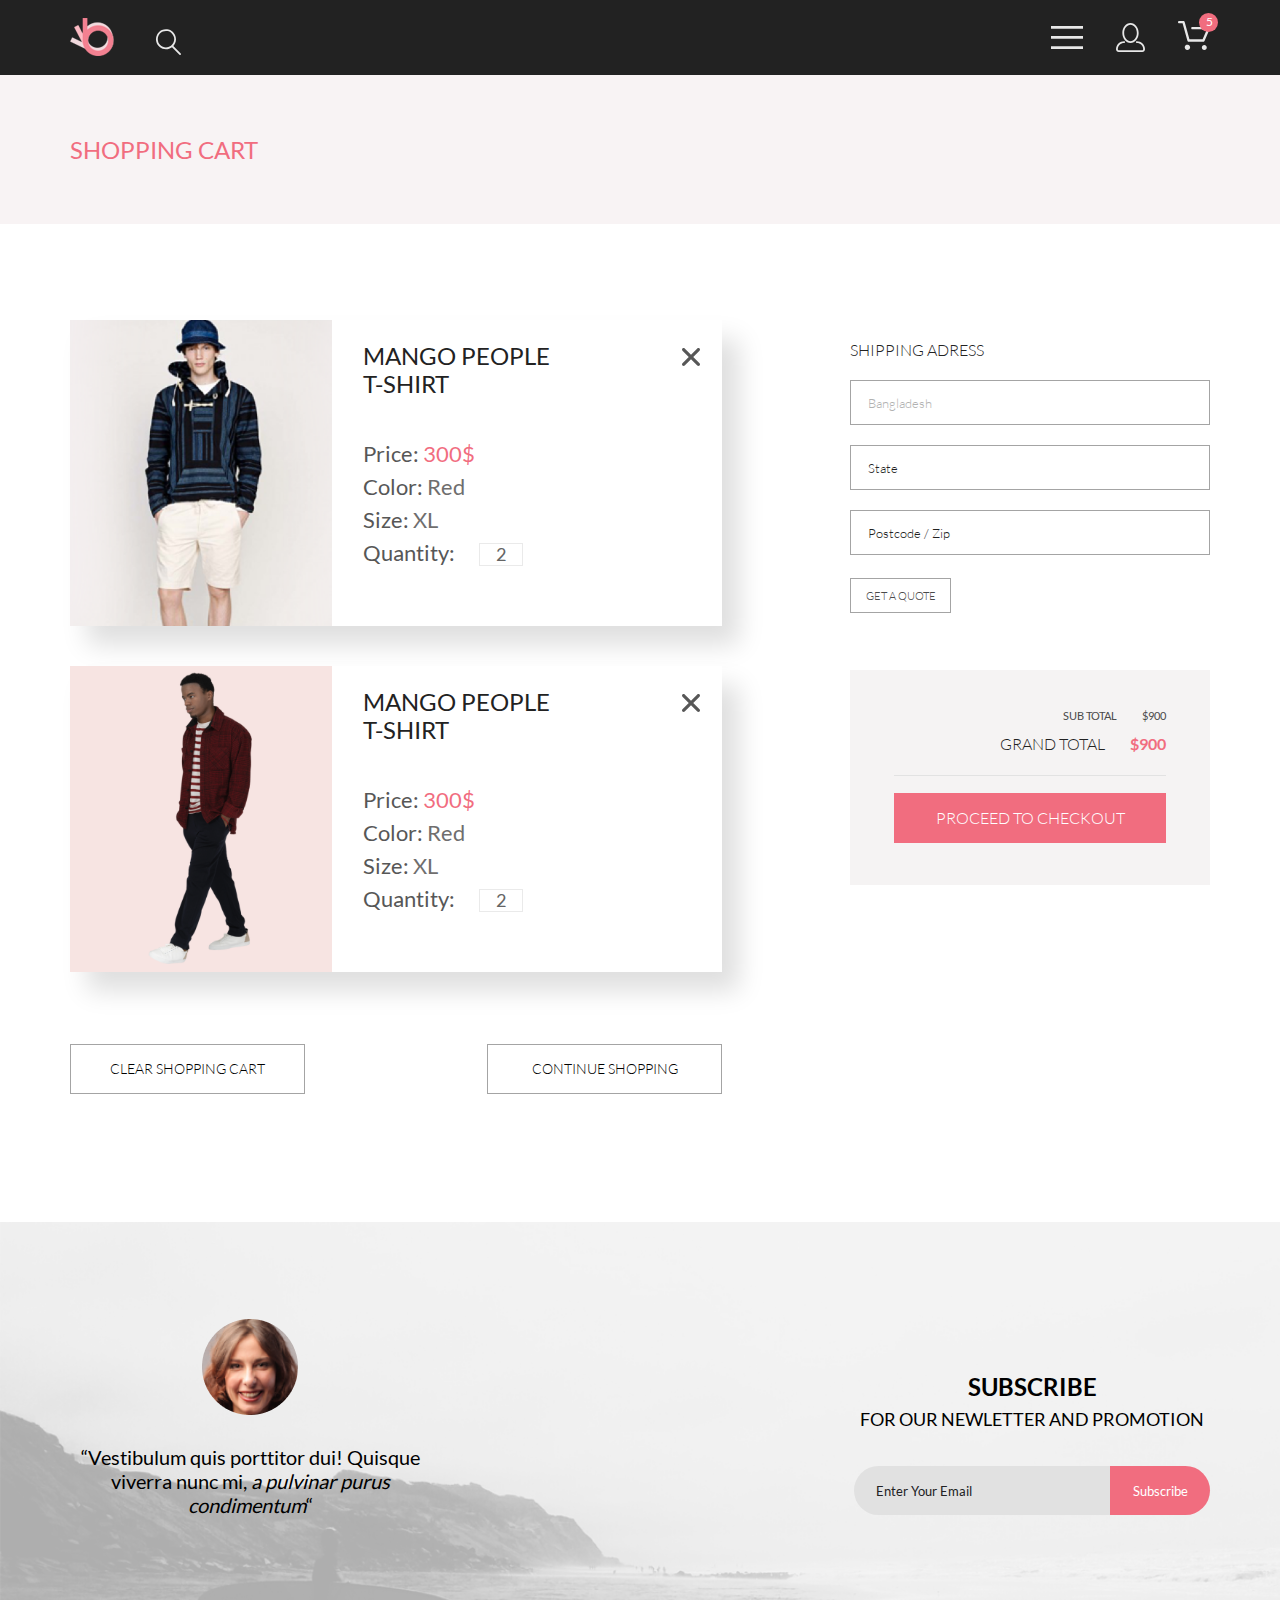
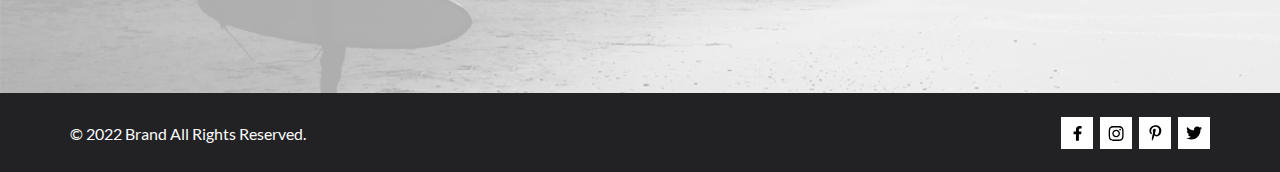
==== cart.html @ 91909c0d "cart.html" ====
<!DOCTYPE html>
<html lang="en">

<head>
    <meta charset="UTF-8">
    <meta name="viewport" content="width=device-width, initial-scale=1.0">
    <title>Cart</title>
    <link rel="stylesheet" href="styles/style.css">
</head>

<body>
    <header class="page-header">
        <div class="center-container">
            <div class="page-header__left">
                <a href="index.html" class="page-header__logo">
                    <img src="styles/img/main-logo.svg" alt="logo" class="page-header__logo-img">
                </a>
                <img src="styles/img/search-ico.svg" alt="search" class="page-header__search">
            </div>
            <div class="page-header__right">
                <button class="burger-menu"></button>
                <nav id="main-nav" class="main-nav">
                    <h2 class="main-nav__header">Menu</h2>
                    <ul class="main-nav__list">
                        <li class="main-nav__item">
                            <a href="#" class="main-nav__link">Man</a>
                            <ul class="sub-nav">
                                <li class="sub-nav__item">
                                    <a href="#" class="sub-nav__link">Accessories</a>
                                </li>
                                <li class="sub-nav__item">
                                    <a href="#" class="sub-nav__link">Bags</a>
                                </li>
                                <li class="sub-nav__item">
                                    <a href="#" class="sub-nav__link">Denim</a>
                                </li>
                                <li class="sub-nav__item">
                                    <a href="#" class="sub-nav__link">T-Shirts</a>
                                </li>
                            </ul>
                        </li>
                        <li class="main-nav__item">
                            <a href="#" class="main-nav__link">Woman</a>
                            <ul class="sub-nav">
                                <li class="sub-nav__item">
                                    <a href="#" class="sub-nav__link">Accessories</a>
                                </li>
                                <li class="sub-nav__item">
                                    <a href="#" class="sub-nav__link">Jackets & Coats</a>
                                </li>
                                <li class="sub-nav__item">
                                    <a href="#" class="sub-nav__link">Polos</a>
                                </li>
                                <li class="sub-nav__item">
                                    <a href="#" class="sub-nav__link">T-Shirts</a>
                                </li>
                                <li class="sub-nav__item">
                                    <a href="#" class="sub-nav__link">Shirts</a>
                                </li>
                            </ul>
                        </li>
                        <li class="main-nav__item">
                            <a href="#" class="main-nav__link">Kids</a>
                            <ul class="sub-nav">
                                <li class="sub-nav__item">
                                    <a href="#" class="sub-nav__link">Accessories</a>
                                </li>
                                <li class="sub-nav__item">
                                    <a href="#" class="sub-nav__link">Jackets & Coats</a>
                                </li>
                                <li class="sub-nav__item">
                                    <a href="#" class="sub-nav__link">Polos</a>
                                </li>
                                <li class="sub-nav__item">
                                    <a href="#" class="sub-nav__link">T-Shirts</a>
                                </li>
                                <li class="sub-nav__item">
                                    <a href="#" class="sub-nav__link">Shirts</a>
                                </li>
                                <li class="sub-nav__item">
                                    <a href="#" class="sub-nav__link">Bags</a>
                                </li>
                            </ul>
                        </li>
                    </ul>
                </nav>
                <img src="styles/img/account.svg" alt="account" class="page-header__account">
                <a href="#" class="page-header__shopping-cart">
                    <img src="styles/img/shop-cart.svg" alt="shopping cart" class="">
                </a>
            </div>
        </div>
    </header>

    <main class="page-main">
        <section class="page-top">
            <div class="center-container">
                <h1 class="page-top__title">Shopping cart</h1>
            </div>
        </section>

        <div class="cart">
            <div class="center-container">
                <div class="cart__content">
                    <div class="cart__content-left">
                        <div class="cart__cards">
                            <article class="cart-card">
                                <img src="styles/img/catalog-card3.png" alt="product image" class="cart-card__img">
                                <div class="cart-card__content">
                                    <h3 class="cart-card__title">Mango people <nobr>t-shirt</nobr>
                                    </h3>
                                    <div class="cart-card__details">
                                        <p class="cart-card__detail">Price: <span
                                                class="cart-card__detail--price">300$</span></p>
                                        <p class="cart-card__detail">Color: <span
                                                class="cart-card__detail--highlighted">Red</span></p>
                                        <p class="cart-card__detail">Size: <span
                                                class="cart-card__detail--highlighted">XL</span></p>
                                        <p class="cart-card__detail">Quantity: <input type="number" value="2" min="1"
                                                max="99" class="cart-card__detail-input"></p>
                                    </div>
                                </div>
                                <button class="cart-card__close">
                                    <svg width="18" height="18" viewBox="0 0 18 18" fill="none"
                                        xmlns="http://www.w3.org/2000/svg">
                                        <path
                                            d="M11.2453 9L17.5302 2.71516C17.8285 2.41741 17.9962 2.01336 17.9966 1.59191C17.997 1.17045 17.8299 0.76611 17.5322 0.467833C17.2344 0.169555 16.8304 0.00177586 16.4089 0.00140366C15.9875 0.00103146 15.5831 0.168097 15.2848 0.465848L9 6.75069L2.71516 0.465848C2.41688 0.167571 2.01233 0 1.5905 0C1.16868 0 0.764125 0.167571 0.465848 0.465848C0.167571 0.764125 0 1.16868 0 1.5905C0 2.01233 0.167571 2.41688 0.465848 2.71516L6.75069 9L0.465848 15.2848C0.167571 15.5831 0 15.9877 0 16.4095C0 16.8313 0.167571 17.2359 0.465848 17.5342C0.764125 17.8324 1.16868 18 1.5905 18C2.01233 18 2.41688 17.8324 2.71516 17.5342L9 11.2493L15.2848 17.5342C15.5831 17.8324 15.9877 18 16.4095 18C16.8313 18 17.2359 17.8324 17.5342 17.5342C17.8324 17.2359 18 16.8313 18 16.4095C18 15.9877 17.8324 15.5831 17.5342 15.2848L11.2453 9Z"
                                            fill="#575757" />
                                    </svg>
                                </button>
                            </article>
                            <article class="cart-card">
                                <img src="styles/img/catalog-card7.png" alt="product image" class="cart-card__img">
                                <div class="cart-card__content">
                                    <h3 class="cart-card__title">Mango people <nobr>t-shirt</nobr>
                                    </h3>
                                    <div class="cart-card__details">
                                        <p class="cart-card__detail">Price: <span
                                                class="cart-card__detail--price">300$</span></p>
                                        <p class="cart-card__detail">Color: <span
                                                class="cart-card__detail--highlighted">Red</span></p>
                                        <p class="cart-card__detail">Size: <span
                                                class="cart-card__detail--highlighted">XL</span></p>
                                        <p class="cart-card__detail">Quantity: <input type="number" value="2" min="1"
                                                max="99" class="cart-card__detail-input"></p>
                                    </div>
                                </div>
                                <button class="cart-card__close">
                                    <svg width="18" height="18" viewBox="0 0 18 18" fill="none"
                                        xmlns="http://www.w3.org/2000/svg">
                                        <path
                                            d="M11.2453 9L17.5302 2.71516C17.8285 2.41741 17.9962 2.01336 17.9966 1.59191C17.997 1.17045 17.8299 0.76611 17.5322 0.467833C17.2344 0.169555 16.8304 0.00177586 16.4089 0.00140366C15.9875 0.00103146 15.5831 0.168097 15.2848 0.465848L9 6.75069L2.71516 0.465848C2.41688 0.167571 2.01233 0 1.5905 0C1.16868 0 0.764125 0.167571 0.465848 0.465848C0.167571 0.764125 0 1.16868 0 1.5905C0 2.01233 0.167571 2.41688 0.465848 2.71516L6.75069 9L0.465848 15.2848C0.167571 15.5831 0 15.9877 0 16.4095C0 16.8313 0.167571 17.2359 0.465848 17.5342C0.764125 17.8324 1.16868 18 1.5905 18C2.01233 18 2.41688 17.8324 2.71516 17.5342L9 11.2493L15.2848 17.5342C15.5831 17.8324 15.9877 18 16.4095 18C16.8313 18 17.2359 17.8324 17.5342 17.5342C17.8324 17.2359 18 16.8313 18 16.4095C18 15.9877 17.8324 15.5831 17.5342 15.2848L11.2453 9Z"
                                            fill="#575757" />
                                    </svg>
                                </button>
                            </article>
                        </div>
                        <div class="cart__buttons">
                            <button class="cart__button">Clear shopping cart</button>
                            <button class="cart__button">Continue shopping</button>
                        </div>
                    </div>
                    <div class="cart__content-right">
                        <form action="#" class="cart-form">
                            <h2 class="cart-form__title">Shipping adress</h2>
                            <input type="text" class="cart-form__input" placeholder="Bangladesh">
                            <input type="text" class="cart-form__input" placeholder="State">
                            <input type="text" class="cart-form__input" placeholder="Postcode / Zip">
                            <button class="cart-form__button" type="submit">Get a quote</button>
                        </form>
                        <div class="cart-checkout">
                            <div class="cart-checkout__text">
                                <p class="cart-checkout__sub">Sub total<span
                                        class="cart-checkout__sub--price">$900</span>
                                </p>
                                <p class="cart-checkout__grand">Grand total<span
                                        class="cart-checkout__grand--price">$900</span>
                                </p>
                            </div>
                            <button class="cart-checkout__button">Proceed to checkout</button>
                        </div>
                    </div>
                </div>
            </div>
        </div>

        <section class="subscribe">
            <div class="center-container">
                <figure class="subscribe-card">
                    <img src="styles/img/subscribe-figure-img.png" alt="" class="subscribe-card__img">
                    <figcaption class="subscribe-card__text">
                        <blockquote class="subscribe-card__blockquote">“Vestibulum quis porttitor dui! Quisque viverra
                            nunc mi, <em>a
                                pulvinar purus
                                condimentum</em>“</blockquote>
                    </figcaption>
                </figure>
                <div class="subscribe__content">
                    <h2 class="subscribe__title">Subscribe<br>
                        <span class="subscribe__title--smaller">for our newletter and promotion</span>
                    </h2>
                    <form class="subscribe__form" action="#">
                        <input class="subscribe__form-email" type="email" placeholder="Enter Your Email">
                        <button class="subscribe__form-button" type="submit">Subscribe</button>
                    </form>
                </div>
            </div>
        </section>
    </main>

    <footer class="page-footer">
        <div class="center-container">
            <p class="page-footer__rights">© 2022 Brand All Rights Reserved.</p>
            <div class="page-footer__social">
                <a href="#" class="social-link">
                    <svg width="9" height="15" viewBox="0 0 9 15" fill="none" xmlns="http://www.w3.org/2000/svg">
                        <path
                            d="M8.08836 8.28L8.50686 5.61602H5.89022V3.88729C5.89022 3.15847 6.25574 2.44806 7.42765 2.44806H8.61722V0.179975C8.61722 0.179975 7.53772 0 6.50561 0C4.35073 0 2.9422 1.27593 2.9422 3.5857V5.61602H0.546875V8.28H2.9422V14.72H5.89022V8.28H8.08836Z"
                            fill="black" />
                    </svg>
                </a>
                <a href="#" class="social-link">
                    <svg width="16" height="15" viewBox="0 0 16 15" fill="none" xmlns="http://www.w3.org/2000/svg">
                        <path
                            d="M8.13677 3.68162C6.02163 3.68162 4.31555 5.38494 4.31555 7.49666C4.31555 9.60838 6.02163 11.3117 8.13677 11.3117C10.2519 11.3117 11.958 9.60838 11.958 7.49666C11.958 5.38494 10.2519 3.68162 8.13677 3.68162ZM8.13677 9.97693C6.76991 9.97693 5.65248 8.86463 5.65248 7.49666C5.65248 6.12869 6.76658 5.01639 8.13677 5.01639C9.50695 5.01639 10.6211 6.12869 10.6211 7.49666C10.6211 8.86463 9.50363 9.97693 8.13677 9.97693ZM13.0056 3.52557C13.0056 4.02029 12.6065 4.41541 12.1143 4.41541C11.6188 4.41541 11.223 4.01697 11.223 3.52557C11.223 3.03416 11.6221 2.63572 12.1143 2.63572C12.6065 2.63572 13.0056 3.03416 13.0056 3.52557ZM15.5364 4.42869C15.4799 3.2367 15.2072 2.18084 14.3325 1.31092C13.4612 0.440997 12.4036 0.168732 11.2097 0.108966C9.9792 0.0392395 6.29101 0.0392395 5.0605 0.108966C3.8699 0.165411 2.81233 0.437677 1.93768 1.3076C1.06302 2.17752 0.793639 3.23338 0.733776 4.42537C0.663937 5.65389 0.663937 9.33611 0.733776 10.5646C0.790313 11.7566 1.06302 12.8125 1.93768 13.6824C2.81233 14.5523 3.86658 14.8246 5.0605 14.8844C6.29101 14.9541 9.9792 14.9541 11.2097 14.8844C12.4036 14.8279 13.4612 14.5556 14.3325 13.6824C15.2039 12.8125 15.4766 11.7566 15.5364 10.5646C15.6063 9.33611 15.6063 5.65721 15.5364 4.42869ZM13.9468 11.8828C13.6874 12.5336 13.1852 13.0349 12.53 13.2972C11.5489 13.6857 9.22094 13.5961 8.13677 13.5961C7.05259 13.5961 4.72128 13.6824 3.74353 13.2972C3.09169 13.0383 2.58951 12.5369 2.32678 11.8828C1.93768 10.9033 2.02747 8.57908 2.02747 7.49666C2.02747 6.41424 1.941 4.0867 2.32678 3.11053C2.58619 2.45975 3.08837 1.95838 3.74353 1.69608C4.72461 1.3076 7.05259 1.39725 8.13677 1.39725C9.22094 1.39725 11.5523 1.31092 12.53 1.69608C13.1818 1.95506 13.684 2.45643 13.9468 3.11053C14.3359 4.09002 14.2461 6.41424 14.2461 7.49666C14.2461 8.57908 14.3359 10.9066 13.9468 11.8828Z"
                            fill="black" />
                    </svg>
                </a>
                <a href="#" class="social-link">
                    <svg width="13" height="16" viewBox="0 0 13 16" fill="none" xmlns="http://www.w3.org/2000/svg">
                        <path
                            d="M6.7402 0.203125C3.55552 0.203125 0.408081 2.34063 0.408081 5.8C0.408081 8 1.63726 9.25 2.38221 9.25C2.68951 9.25 2.86643 8.3875 2.86643 8.14375C2.86643 7.85313 2.13079 7.23438 2.13079 6.025C2.13079 3.5125 4.03043 1.73125 6.48878 1.73125C8.60259 1.73125 10.167 2.94062 10.167 5.1625C10.167 6.82187 9.50585 9.93437 7.3641 9.93437C6.59121 9.93437 5.93006 9.37187 5.93006 8.56563C5.93006 7.38438 6.74951 6.24062 6.74951 5.02187C6.74951 2.95312 3.83487 3.32812 3.83487 5.82812C3.83487 6.35313 3.90006 6.93437 4.13286 7.4125C3.70451 9.26875 2.82919 12.0344 2.82919 13.9469C2.82919 14.5375 2.91299 15.1188 2.96886 15.7094C3.0744 15.8281 3.02163 15.8156 3.18304 15.7563C4.74744 13.6 4.69157 13.1781 5.39928 10.3562C5.78107 11.0875 6.76814 11.4812 7.55034 11.4812C10.8468 11.4812 12.3274 8.24688 12.3274 5.33125C12.3274 2.22813 9.66415 0.203125 6.7402 0.203125Z"
                            fill="black" />
                    </svg>
                </a>
                <a href="#" class="social-link">
                    <svg width="17" height="14" viewBox="0 0 17 14" fill="none" xmlns="http://www.w3.org/2000/svg">
                        <path
                            d="M14.4181 3.74107C14.4281 3.88319 14.4281 4.02535 14.4281 4.16747C14.4281 8.50247 11.1509 13.4974 5.16096 13.4974C3.31558 13.4974 1.60132 12.9593 0.159302 12.0253C0.421495 12.0558 0.673569 12.0659 0.94585 12.0659C2.46851 12.0659 3.8702 11.5482 4.98953 10.6649C3.5576 10.6345 2.3576 9.69032 1.94415 8.39081C2.14585 8.42125 2.34751 8.44156 2.5593 8.44156C2.85172 8.44156 3.14418 8.40094 3.41643 8.32991C1.92401 8.02531 0.80465 6.70553 0.80465 5.11163V5.07103C1.23825 5.31469 1.74249 5.46697 2.2769 5.48725C1.39959 4.89841 0.824826 3.89335 0.824826 2.75628C0.824826 2.14716 0.98614 1.58878 1.26851 1.10147C2.87187 3.09131 5.28195 4.39078 7.98443 4.53294C7.93403 4.28928 7.90376 4.0355 7.90376 3.78169C7.90376 1.97457 9.35586 0.502502 11.1609 0.502502C12.0987 0.502502 12.9457 0.89844 13.5407 1.53803C14.2768 1.39591 14.9827 1.12178 15.6079 0.746159C15.3659 1.5076 14.8516 2.14719 14.176 2.55325C14.8315 2.48222 15.4668 2.29944 16.0516 2.04566C15.608 2.69538 15.0533 3.27403 14.4181 3.74107Z"
                            fill="black" />
                    </svg>
                </a>
            </div>
        </div>
    </footer>

    <script src="js/script.js"></script>

</body>

</html>
---- styles/style.css ----
/* lato-300 - latin */
@font-face {
  font-display: swap;
  font-family: "Lato";
  font-style: normal;
  font-weight: 300;
  src: url("../styles/fonts/lato-v24-latin-300.woff2") format("woff2");
}
/* lato-regular - latin */
@font-face {
  font-display: swap;
  font-family: "Lato";
  font-style: normal;
  font-weight: 400;
  src: url("../styles/fonts/lato-v24-latin-regular.woff2") format("woff2");
}
/* lato-700 - latin */
@font-face {
  font-display: swap;
  font-family: "Lato";
  font-style: normal;
  font-weight: 700;
  src: url("../styles/fonts/lato-v24-latin-700.woff2") format("woff2");
}
/* lato-900 - latin */
@font-face {
  font-display: swap;
  font-family: "Lato";
  font-style: normal;
  font-weight: 900;
  src: url("../styles/fonts/lato-v24-latin-900.woff2") format("woff2");
}
* {
  margin: 0;
  padding: 0;
  font-family: Lato, serif;
  box-sizing: border-box;
}

a {
  text-decoration: none;
}

.center-container {
  max-width: 1200px;
  margin: 0 auto;
  padding-right: 30px;
  padding-left: 30px;
}
@media (max-width: 1094px) {
  .center-container {
    padding-right: 16px;
    padding-left: 16px;
  }
}

.page-header {
  background-color: #222;
  padding-top: 18px;
  padding-bottom: 19px;
}
.page-header .center-container {
  display: flex;
  justify-content: space-between;
  align-items: center;
}
@media (max-width: 1094px) {
  .page-header .center-container {
    padding-right: 32px;
    padding-left: 32px;
  }
}
@media (max-width: 767px) {
  .page-header .center-container {
    padding-right: 16px;
    padding-left: 16px;
  }
}
.page-header__left {
  display: flex;
  align-items: baseline;
  gap: 41px;
  max-height: 38px;
}
.page-header__search {
  max-width: 26px;
}
.page-header__right {
  position: relative;
  display: flex;
  align-items: center;
  gap: 33px;
  max-height: 29px;
}
@media (max-width: 767px) {
  .page-header__account, .page-header__shopping-cart {
    display: none;
  }
}
.page-header__shopping-cart {
  position: relative;
}
.page-header__shopping-cart::before {
  content: "5";
  position: absolute;
  box-sizing: border-box;
  padding-left: 1px;
  top: -8px;
  right: -8px;
  min-width: 19px;
  min-height: 19px;
  text-align: center;
  font-size: 12px;
  line-height: 18px;
  color: #fff;
  background-color: #f16d7f;
  border-radius: 100%;
}

.burger-menu {
  width: 32px;
  height: 23px;
  border: none;
  background-color: inherit;
  background-image: url(../styles/img/burger-menu.svg);
  background-repeat: no-repeat;
  cursor: pointer;
}

.main-nav {
  position: absolute;
  padding: 32px 74px 32px 32px;
  top: 52px;
  background-color: #fff;
  width: 232px;
  box-shadow: 6px 4px 35px 0 rgba(0, 0, 0, 0.21);
  z-index: 10;
}
@media (min-width: 1600px) {
  .main-nav {
    left: 148px;
  }
}
@media (max-width: 1303px) {
  .main-nav {
    left: -41px;
  }
}
@media (max-width: 1220px) {
  .main-nav {
    top: 52px;
    left: -184px;
  }
}
@media (max-width: 767px) {
  .main-nav {
    top: 49px;
  }
}
.main-nav--hidden {
  visibility: hidden;
}
.main-nav__header {
  display: inline-block;
  margin-bottom: 24px;
  text-transform: uppercase;
  font-weight: 700;
  font-size: 14px;
}
.main-nav__list {
  display: flex;
  flex-direction: column;
  gap: 20px;
  list-style-type: none;
}
.main-nav__link {
  display: inline-block;
  margin-bottom: 12px;
  text-transform: uppercase;
  font-size: 14px;
  color: #f16d7f;
}

.sub-nav {
  display: flex;
  flex-direction: column;
  gap: 11px;
  list-style-type: none;
}
.sub-nav__link {
  margin-left: 21px;
  font-size: 14px;
  color: #6F6E6E;
}
.sub-nav__link:hover {
  color: #f16d7f;
}

.promo {
  background-color: #f1e4e6;
  margin-bottom: 65px;
}
.promo .center-container {
  display: flex;
  align-items: center;
  gap: 63px;
}
@media (max-width: 1094px) {
  .promo .center-container {
    gap: 39px;
    padding-right: 33px;
  }
}
@media (max-width: 767px) {
  .promo .center-container {
    justify-content: center;
    align-items: center;
    padding-top: 148px;
    padding-bottom: 148px;
  }
}
.promo__img {
  margin-left: -230px;
}
@media (max-width: 1094px) {
  .promo__img {
    margin-left: -14px;
    max-width: 386px;
  }
}
@media (max-width: 767px) {
  .promo__img {
    display: none;
  }
}
.promo__main-title {
  padding-top: 13px;
  padding-left: 16px;
  max-width: 405px;
  text-transform: uppercase;
  color: #222;
  font-weight: 900;
  font-size: 48px;
  line-height: 38px;
  border-left: 12px solid #f16d7f;
}
@media (max-width: 1094px) {
  .promo__main-title {
    padding-bottom: 15px;
    max-width: 308px;
    font-size: 44px;
    line-height: 28px;
  }
}
@media (max-width: 767px) {
  .promo__main-title {
    padding-bottom: 0;
    max-width: 265px;
    font-size: 38px;
    line-height: 24px;
  }
}
.promo__main-title--smaller {
  font-weight: 700;
  font-size: 32px;
}
@media (max-width: 1094px) {
  .promo__main-title--smaller {
    font-size: 24px;
  }
}
@media (max-width: 767px) {
  .promo__main-title--smaller {
    font-size: 20px;
  }
}
.promo__main-title--highlighted {
  color: #f16d7f;
}

.categories {
  margin-bottom: 96px;
}
@media (max-width: 1094px) {
  .categories {
    margin-bottom: 109px;
  }
}
@media (max-width: 767px) {
  .categories {
    margin-bottom: 64px;
  }
}
.categories .center-container {
  display: grid;
  grid-template-columns: repeat(3, 1fr);
  grid-template-rows: 260px 180px;
  gap: 30px;
}
@media (max-width: 1094px) {
  .categories .center-container {
    grid-template-rows: 167px 116px;
    gap: 19px;
  }
}
@media (max-width: 767px) {
  .categories .center-container {
    grid-template-columns: repeat(1, 1fr);
    grid-template-rows: 248px 248px 248px 111px;
    gap: 32px;
  }
}

.categories-card {
  background-color: #808080;
  background-repeat: no-repeat;
}
.categories-card--big {
  grid-column: span 3;
}
@media (max-width: 767px) {
  .categories-card--big {
    grid-column: span 1;
  }
}
.categories-card__content {
  display: flex;
  flex-direction: column;
  align-items: center;
  justify-content: center;
  height: 100%;
  background-color: rgba(33, 22, 22, 0.7);
}
.categories-card__women, .categories-card__men, .categories-card__kids, .categories-card__accesories {
  background-repeat: no-repeat;
  background-position: center;
  background-size: cover;
}
@media (max-width: 1094px) {
  .categories-card__women, .categories-card__men, .categories-card__kids, .categories-card__accesories {
    background-position: top;
  }
}
.categories-card__women {
  background-image: url(../styles/img/categories-women.png);
}
.categories-card__men {
  background-image: url(../styles/img/categories-men.png);
}
.categories-card__kids {
  background-image: url(../styles/img/categories-kids.png);
}
.categories-card__accesories {
  background-image: url(../styles/img/categories-accesories.png);
}
.categories-card__text {
  text-transform: uppercase;
  font-weight: 400;
  line-height: 19px;
  color: #fff;
}
.categories-card__title {
  text-transform: uppercase;
  font-weight: 700;
  font-size: 24px;
  line-height: 28px;
  color: #f16d7f;
}

.catalog {
  margin-bottom: 95px;
}
.catalog .center-container {
  display: flex;
  flex-direction: column;
  align-items: center;
}
@media (max-width: 767px) {
  .catalog .center-container {
    padding-right: 8px;
    padding-left: 8px;
  }
}
.catalog__title {
  margin-bottom: 6px;
  font-weight: 400;
  font-size: 30px;
  line-height: 36px;
  color: #222;
}
.catalog__text {
  margin-bottom: 48px;
  font-size: 14px;
  line-height: 16px;
  color: #9f9f9f;
}
@media (max-width: 1094px) {
  .catalog__text {
    margin-bottom: 72px;
  }
}
@media (max-width: 767px) {
  .catalog__text {
    margin-bottom: 64px;
    text-align: center;
  }
}
.catalog__content {
  display: grid;
  grid-template-columns: repeat(3, 1fr);
  grid-template-rows: repeat(2, 1fr);
  gap: 30px;
  margin-bottom: 48px;
}
@media (max-width: 1094px) {
  .catalog__content {
    grid-template-columns: repeat(2, 360px);
    grid-template-rows: repeat(3, 1fr);
    gap: 14px;
    margin-bottom: 32px;
  }
}
@media (max-width: 767px) {
  .catalog__content {
    grid-template-columns: repeat(1, minmax(300px, 360px));
    grid-template-rows: repeat(6, 1fr);
    gap: 15px;
    margin-bottom: 40px;
  }
}
.catalog__button {
  display: inline-block;
  padding: 15px 39px;
  color: #F26376;
  border: 1px solid #ff6a6a;
  background-color: transparent;
}
.catalog__button:hover {
  background-color: #ff6a6a;
  color: #fff;
}

.catalog-card {
  position: relative;
  background-color: #f8f8f8;
}
.catalog-card:hover .catalog-card__img::before {
  visibility: visible;
}
.catalog-card:hover .catalog-card__img-button {
  visibility: visible;
}
.catalog-card__img {
  position: relative;
  margin-bottom: 23px;
}
.catalog-card__img::before {
  content: "";
  position: absolute;
  visibility: hidden;
  width: 100%;
  height: 100%;
  background-color: rgba(58, 56, 56, 0.86);
}
.catalog-card__img-item {
  max-width: 100%;
}
.catalog-card__img-button {
  position: absolute;
  visibility: hidden;
  display: flex;
  align-items: center;
  gap: 11px;
  top: calc(50% - 21px);
  left: calc(50% - 69px);
  padding: 14px 16px 12px 13px;
  font-size: 14px;
  line-height: 16px;
  color: #fff;
  background: transparent;
  border: 1px solid #fff;
  cursor: pointer;
}
.catalog-card__img-button img {
  width: 26px;
}
.catalog-card__title {
  margin-bottom: 12px;
  padding-right: 28px;
  padding-left: 16px;
  font-size: 13px;
  text-transform: uppercase;
  color: #000;
}
.catalog-card__text {
  margin-bottom: 18px;
  padding-right: 28px;
  padding-left: 16px;
  font-size: 14px;
  font-weight: 300;
  color: #5d5d5d;
}
.catalog-card__price {
  display: inline-block;
  margin-bottom: 19px;
  padding-right: 28px;
  padding-left: 16px;
  font-size: 16px;
  line-height: 19px;
  color: #f16d7f;
}

.advantages {
  padding-top: 103px;
  padding-bottom: 104px;
  background-color: #222224;
}
@media (max-width: 1094px) {
  .advantages {
    padding-top: 48px;
    padding-bottom: 64px;
  }
}
@media (max-width: 767px) {
  .advantages {
    padding-top: 48px;
    padding-bottom: 81px;
  }
}
.advantages .center-container {
  display: flex;
  justify-content: space-between;
  gap: 30px;
}
@media (max-width: 1094px) {
  .advantages .center-container {
    flex-direction: column;
    align-items: center;
    gap: 48px;
  }
}
@media (max-width: 767px) {
  .advantages .center-container {
    gap: 46px;
  }
}

.advantages-card {
  display: flex;
  flex-direction: column;
  align-items: center;
  max-width: 360px;
  color: #fbfbfb;
}
.advantages-card:first-child .advantages-card__img {
  margin-bottom: 28px;
}
.advantages-card:last-child .advantages-card__img {
  margin-bottom: 25px;
}
.advantages-card:nth-child(2) .advantages-card__img {
  margin-bottom: 19px;
}
.advantages-card__title {
  margin-bottom: 16px;
  font-weight: 400;
  font-size: 20px;
  line-height: 23px;
}
.advantages-card__text {
  max-width: 300px;
  text-align: center;
  font-weight: 300;
  font-size: 14px;
  line-height: 17px;
}

.subscribe {
  position: relative;
  padding-top: 97px;
  padding-bottom: 126px;
  background-image: url(./img/subscribe-backgrount-img.jpg);
  background-repeat: no-repeat;
  background-size: cover;
}
@media (max-width: 1094px) {
  .subscribe {
    padding-top: 64px;
    padding-bottom: 140px;
    background-position: -450px 0;
    background-size: auto 115%;
  }
}
@media (max-width: 767px) {
  .subscribe {
    padding-top: 64px;
    padding-bottom: 110px;
    background-position: -530px -55px;
    background-size: auto 115%;
  }
}
.subscribe::before {
  content: "";
  position: absolute;
  top: 0;
  left: 0;
  width: 100%;
  height: 100%;
  background-color: rgba(244, 244, 244, 0.7);
}
.subscribe .center-container {
  display: flex;
  justify-content: space-between;
  align-items: center;
}
@media (max-width: 1094px) {
  .subscribe .center-container {
    flex-direction: column;
    gap: 48px;
  }
}
@media (max-width: 767px) {
  .subscribe .center-container {
    gap: 59px;
  }
}
.subscribe__content {
  display: flex;
  flex-direction: column;
  gap: 32px;
  max-height: 142px;
  z-index: 1;
}
@media (max-width: 767px) {
  .subscribe__content {
    gap: 22px;
  }
}
.subscribe__title {
  text-align: center;
  text-transform: uppercase;
  font-size: 24px;
  font-weight: 700;
  line-height: 30px;
}
.subscribe__title--smaller {
  font-size: 18px;
  font-weight: 400;
}
@media (max-width: 767px) {
  .subscribe__title--smaller {
    font-size: 14px;
  }
}
.subscribe__form {
  display: flex;
  justify-content: center;
}
.subscribe__form-email {
  padding-right: 22px;
  padding-left: 22px;
  min-width: 256px;
  min-height: 49px;
  border: none;
  border-radius: 50px 0 0 50px;
  background-color: #e1e1e1;
}
@media (max-width: 767px) {
  .subscribe__form-email {
    padding-left: 21px;
    min-width: 245px;
    min-height: 47px;
  }
}
@media (max-width: 360px) {
  .subscribe__form-email {
    min-width: 207px;
  }
}
.subscribe__form-email::-moz-placeholder {
  color: #222224;
}
.subscribe__form-email::placeholder {
  color: #222224;
}
.subscribe__form-button {
  min-width: 100px;
  min-height: 49px;
  color: #fff;
  border: none;
  border-radius: 0 50px 50px 0;
  background-color: #f16d7f;
  cursor: pointer;
}
@media (max-width: 767px) {
  .subscribe__form-button {
    min-width: 96px;
    min-height: 47px;
  }
}
@media (max-width: 360px) {
  .subscribe__form-button {
    min-width: 87px;
  }
}
.subscribe__form-button:hover {
  background-color: #ff6a6a;
}

.subscribe-card {
  display: flex;
  flex-direction: column;
  align-items: center;
  max-width: 360px;
  z-index: 1;
}
@media (max-width: 1094px) {
  .subscribe-card {
    padding-bottom: 27px;
  }
}
.subscribe-card__img {
  margin-bottom: 30px;
}
.subscribe-card__text {
  padding-bottom: 50px;
}
@media (max-width: 767px) {
  .subscribe-card__text {
    padding-bottom: 0;
  }
}
.subscribe-card__blockquote {
  text-align: center;
  font-size: 20px;
  line-height: 24px;
}
@media (max-width: 767px) {
  .subscribe-card__blockquote {
    font-size: 18px;
  }
}

.social-link {
  display: flex;
  justify-content: center;
  align-items: center;
  width: 32px;
  height: 32px;
  background-color: #fff;
}
.social-link:hover {
  background-color: #f16d7f;
}
.social-link:hover svg path {
  fill: #fff;
}

.page-footer {
  padding-top: 24px;
  padding-bottom: 23px;
  background-color: #222224;
}
@media (max-width: 767px) {
  .page-footer {
    padding-top: 43px;
    padding-bottom: 9px;
  }
}
.page-footer .center-container {
  display: flex;
  justify-content: space-between;
  align-items: center;
}
@media (max-width: 767px) {
  .page-footer .center-container {
    flex-direction: column-reverse;
    gap: 40px;
  }
}
.page-footer__rights {
  color: #fbfbfb;
}
.page-footer__social {
  display: flex;
  justify-content: space-between;
  gap: 7px;
}

.page-top {
  padding-top: 60px;
  padding-bottom: 60px;
  background-color: #F8F3F4;
}
.page-top .center-container {
  display: flex;
  justify-content: space-between;
  align-items: center;
}
.page-top__title {
  font-size: 24px;
  font-weight: 400;
  color: #f16d7f;
  text-transform: uppercase;
}

.breadcrumbs__list {
  display: flex;
  gap: 16px;
  list-style-type: none;
}
.breadcrumbs__item {
  position: relative;
}
.breadcrumbs__item:not(:last-child)::after {
  position: absolute;
  content: "/";
  top: 2px;
  right: -10px;
  color: #636363;
  font-size: 14px;
}
.breadcrumbs__item:last-child .breadcrumbs__link {
  font-weight: 700;
  color: #f16d7f;
  cursor: default;
}
.breadcrumbs__link {
  font-size: 14px;
  color: #636363;
  text-transform: uppercase;
}
.breadcrumbs__link:hover {
  color: #f16d7f;
}

.product-slider {
  background-color: #f7f7f7;
  border: 1px solid #eaeaea;
}
.product-slider .center-container {
  max-width: 1600px;
  position: relative;
}
.product-slider__info {
  position: absolute;
  display: flex;
  flex-direction: column;
  align-items: center;
  width: 1140px;
  padding-top: 64px;
  padding-bottom: 64px;
  left: calc(50% - 570px);
  bottom: -535px;
  background-color: #fff;
  border: 1px solid #eaeaea;
}
.product-slider__info-top {
  display: flex;
  flex-direction: column;
  align-items: center;
  padding-bottom: 64px;
  width: 642px;
  border-bottom: 1px solid #eaeaea;
}
.product-slider__title, .product-slider__subtitle {
  text-transform: uppercase;
  font-weight: 300;
}
.product-slider__title {
  position: relative;
  margin-bottom: 27px;
  font-size: 14px;
  color: #f16d7f;
}
.product-slider__title::before {
  position: absolute;
  content: "";
  width: 64px;
  height: 3px;
  left: calc(50% - 32px);
  bottom: -15px;
  background-color: #ef5b70;
}
.product-slider__subtitle {
  margin-bottom: 48px;
  font-size: 18px;
  color: #4d4d4d;
}
.product-slider__text {
  margin-bottom: 32px;
  max-width: 554px;
  text-align: center;
  font-weight: 300;
  font-size: 14px;
  line-height: 16px;
  color: #5e5e5e;
}
.product-slider__price {
  font-weight: 300;
  font-size: 24px;
  color: #f16d7f;
}
.product-slider__info-bottom {
  display: flex;
  flex-direction: column;
  align-items: center;
  gap: 48px;
  padding-top: 64px;
  max-width: 380px;
}
.product-slider__button {
  display: flex;
  gap: 23px;
  padding: 15px 24px 9px;
  min-width: 212px;
  height: 48px;
  color: #f16d7f;
  line-height: 19px;
  font-size: 16px;
  border: 1px solid #ff6a6a;
  background-color: #fff;
  cursor: pointer;
}
.product-slider__button:hover {
  background-color: #ff6a6a;
  color: #fff;
}
.product-slider__button:hover svg path {
  fill: #fff;
}

.slider {
  display: flex;
  justify-content: center;
  padding-top: 11px;
  padding-bottom: 42px;
}
.slider__left, .slider__right {
  position: absolute;
  display: flex;
  justify-content: center;
  align-items: center;
  top: calc(50% - 23px);
  width: 47px;
  height: 47px;
  background-color: rgba(42, 42, 42, 0.15);
  border: none;
  cursor: pointer;
}
.slider__left {
  padding-right: 5px;
  left: 0;
}
.slider__left:hover svg path {
  fill: #f16d7f;
}
.slider__right {
  padding-left: 5px;
  right: 0;
}
.slider__right:hover svg path {
  fill: #f16d7f;
}

.product-catalog {
  padding-top: 665px;
  padding-bottom: 128px;
}
.product-catalog .center-container {
  display: flex;
  gap: 30px;
}

.product-details {
  display: flex;
  gap: 23px;
}
.product-details__item {
  position: relative;
}
.product-details__item[open] .product-details__summary {
  color: #f16d7f;
}
.product-details__item[open] svg path {
  fill: #f16d7f;
}
.product-details__summary {
  display: flex;
  align-items: center;
  gap: 9px;
  color: #6F6E6E;
  font-size: 14px;
  text-transform: uppercase;
  cursor: pointer;
}
.product-details__summary svg {
  margin-top: 2px;
}
.product-details__info {
  position: absolute;
  display: flex;
  flex-direction: column;
  gap: 9px;
  padding: 7px 15px 11px 9px;
  min-width: 79px;
  top: 24px;
  left: -9px;
  background-color: #fff;
  box-shadow: 6px 4px 35px 0 rgba(0, 0, 0, 0.21);
}
.product-details__info-item {
  display: flex;
  color: #6F6E6E;
  font-size: 14px;
  text-transform: uppercase;
}
.product-details__info-item label {
  padding-left: 7px;
  cursor: pointer;
}
.product-details__info-item #quantity {
  max-width: 40px;
  color: #6F6E6E;
  border: none;
}
.product-details__info-item #quantity:focus, .product-details__info-item #quantity:active {
  outline: 0;
  outline-offset: 0;
}
.product-details__info-select {
  cursor: pointer;
}
.product-details__info-select:checked ~ label {
  color: #f16d7f;
}

.main-catalog {
  padding-top: 38px;
  padding-bottom: 96px;
}
.main-catalog__filter-sort {
  display: flex;
  gap: 30px;
}
.main-catalog__items {
  display: grid;
  grid-template-columns: repeat(3, 1fr);
  grid-template-rows: repeat(3, 1fr);
  gap: 30px;
  margin-bottom: 48px;
}

.filter {
  position: relative;
  padding-bottom: 81px;
  width: 360px;
}
.filter__details {
  position: absolute;
  padding: 13px 15px 16px 17px;
  width: 360px;
  background-color: #fff;
  z-index: 5;
}
.filter__details[open] {
  box-shadow: 6px 4px 35px 0 rgba(0, 0, 0, 0.21);
}
.filter__details[open] .filter__title {
  color: #f16d7f;
}
.filter__details[open] .filter__title svg path {
  fill: #f16d7f;
}
.filter__title {
  display: flex;
  align-items: center;
  gap: 11px;
  margin-bottom: 16px;
  text-transform: uppercase;
  font-weight: 600;
  font-size: 14px;
  cursor: pointer;
}
.filter__content {
  display: flex;
  flex-direction: column;
  gap: 18px;
}
.filter__options[open] .filter__subtitle {
  color: #f16d7f;
}
.filter__subtitle {
  display: block;
  padding: 8px 0 11px 11px;
  text-transform: uppercase;
  font-size: 14px;
  border-bottom: 1px solid #EBEBEB;
  border-left: 5px solid #f16d7f;
  cursor: pointer;
}
.filter__options-content {
  display: flex;
  flex-direction: column;
  gap: 11px;
  padding-top: 24px;
  padding-left: 17px;
}
.filter__link {
  font-size: 14px;
  color: #6F6E6E;
}
.filter__link:hover {
  color: #f16d7f;
}

.sort {
  display: flex;
  gap: 28px;
  margin-top: 13px;
}
.sort__item {
  position: relative;
  z-index: 5;
}
.sort__item[open] .sort__summary {
  color: #f16d7f;
}
.sort__item[open] svg path {
  fill: #f16d7f;
}
.sort__summary {
  display: flex;
  align-items: center;
  gap: 9px;
  color: #6F6E6E;
  font-size: 14px;
  text-transform: uppercase;
  cursor: pointer;
}
.sort__summary svg {
  margin-top: 2px;
}
.sort__info {
  position: absolute;
  display: flex;
  flex-direction: column;
  gap: 9px;
  padding: 7px 15px 11px 9px;
  min-width: 79px;
  top: 24px;
  left: -9px;
  background-color: #fff;
  box-shadow: 6px 4px 35px 0 rgba(0, 0, 0, 0.21);
}
.sort__info-item {
  display: flex;
  color: #6F6E6E;
  font-size: 14px;
  text-transform: uppercase;
}
.sort__info-item label {
  padding-left: 7px;
  cursor: pointer;
}
.sort__info-item #quantity {
  max-width: 40px;
  color: #6F6E6E;
  border: none;
}
.sort__info-item #quantity:focus, .sort__info-item #quantity:active {
  outline: 0;
  outline-offset: 0;
}
.sort__info-select {
  cursor: pointer;
}
.sort__info-select:checked ~ label {
  color: #f16d7f;
}

.pagination {
  margin: 0 auto;
  max-width: 284px;
  border: 1px solid #EBEBEB;
}
.pagination__inner {
  display: flex;
  align-items: center;
  justify-content: space-between;
  padding: 12px 16px;
}
.pagination__arrow {
  padding-top: 4px;
}
.pagination__arrow:hover path {
  fill: #f16d7f;
}
.pagination__list {
  display: flex;
}
.pagination__link {
  margin-left: 22px;
  font-weight: 300;
  color: #C4C4C4;
  line-height: 19px;
}
.pagination__link:hover {
  color: #f16d7f;
}
.pagination__link:first-child {
  margin-left: 0;
}
.pagination__link--active {
  color: #f16d7f;
}
.pagination__link-dots {
  margin-left: 0;
  cursor: default;
}
.pagination__link-dots:hover {
  color: #C4C4C4;
}
.pagination__link-dots + .pagination__link {
  margin-left: 0;
}

.cart {
  padding-top: 96px;
  padding-bottom: 128px;
}
.cart__content {
  display: flex;
  justify-content: space-between;
}
.cart__content-left {
  display: flex;
  flex-direction: column;
  gap: 72px;
  max-width: 652px;
}
.cart__cards {
  display: flex;
  flex-direction: column;
  gap: 40px;
}
.cart__buttons {
  display: flex;
  justify-content: space-between;
}
.cart__button {
  width: 235px;
  height: 50px;
  font-weight: 300;
  font-size: 14px;
  line-height: 16px;
  text-transform: uppercase;
  border: 1px solid #A4A4A4;
  background-color: #fff;
  cursor: pointer;
}
.cart__button:hover {
  color: #fff;
  background-color: #A4A4A4;
}
.cart__content-right {
  display: flex;
  flex-direction: column;
  gap: 57px;
}

.cart-card {
  position: relative;
  display: flex;
  max-height: 306px;
  background-color: #fff;
  box-shadow: 17px 19px 24px 0 rgba(0, 0, 0, 0.13);
}
.cart-card__img {
  height: 100%;
}
.cart-card__content {
  display: flex;
  flex-direction: column;
  gap: 42px;
  padding-top: 22px;
  padding-right: 22px;
  padding-left: 31px;
}
.cart-card__title {
  max-width: 262px;
  font-weight: 400;
  font-size: 24px;
  line-height: 28px;
  color: #222;
  text-transform: uppercase;
}
.cart-card__details {
  display: flex;
  flex-direction: column;
  gap: 6px;
}
.cart-card__detail {
  font-size: 22px;
  color: #575757;
}
.cart-card__detail--price {
  color: #f16d7f;
}
.cart-card__detail--highlighted {
  color: #6F6E6E;
}
.cart-card__detail-input {
  margin-left: 20px;
  text-align: center;
  width: 44px;
  font-size: 18px;
  line-height: 21px;
  color: #656565;
  border: 1px solid #EAEAEA;
}
.cart-card__detail-input::-webkit-outer-spin-button, .cart-card__detail-input::-webkit-inner-spin-button {
  -webkit-appearance: none;
  margin: 0;
}
.cart-card__close {
  position: absolute;
  top: 28px;
  right: 22px;
  background-color: transparent;
  border: none;
  cursor: pointer;
}
.cart-card__close:hover svg path {
  fill: #f16d7f;
}

.cart-form {
  display: flex;
  flex-direction: column;
  gap: 20px;
  padding-top: 21px;
  width: 360px;
}
.cart-form__title {
  font-weight: 300;
  font-size: 16px;
  line-height: 19px;
  color: #222;
  text-transform: uppercase;
}
.cart-form__input {
  height: 45px;
  padding: 0 17px;
  font-size: 13px;
  font-weight: 300;
  font-size: 13px;
  background-color: #fff;
  border: 1px solid #A4A4A4;
}
.cart-form__input::-moz-placeholder {
  color: #B1B1B1;
}
.cart-form__input::placeholder {
  color: #B1B1B1;
}
.cart-form__input:not(:first-of-type)::-moz-placeholder {
  color: #222;
}
.cart-form__input:not(:first-of-type)::placeholder {
  color: #222;
}
.cart-form__button {
  margin-top: 3px;
  width: 101px;
  height: 35px;
  font-weight: 300;
  font-size: 11px;
  color: #4A4A4A;
  text-transform: uppercase;
  background-color: #fff;
  border: 1px solid #A4A4A4;
  cursor: pointer;
}
.cart-form__button:hover {
  color: #fff;
  background-color: #A4A4A4;
}

.cart-checkout {
  display: flex;
  flex-direction: column;
  gap: 17px;
  padding: 39px 44px 42px;
  background-color: #F5F3F3;
}
.cart-checkout__text {
  display: flex;
  flex-direction: column;
  gap: 12px;
  padding-bottom: 21px;
  border-bottom: 1px solid #E2E2E2;
}
.cart-checkout__sub {
  text-align: right;
  font-weight: 400;
  font-size: 11px;
  line-height: 13px;
  color: #4A4A4A;
  text-transform: uppercase;
}
.cart-checkout__sub--price {
  margin-left: 25px;
}
.cart-checkout__grand {
  text-align: right;
  font-weight: 300;
  font-size: 16px;
  line-height: 19px;
  color: #222;
  text-transform: uppercase;
}
.cart-checkout__grand--price {
  margin-left: 25px;
  font-weight: 700;
  color: #f16d7f;
}
.cart-checkout__button {
  height: 50px;
  font-weight: 300;
  font-size: 16px;
  line-height: 19px;
  text-transform: uppercase;
  color: #fff;
  background-color: #f16d7f;
  border: none;
  cursor: pointer;
}
.cart-checkout__button:hover {
  background-color: #ff6a6a;
}/*# sourceMappingURL=style.css.map */
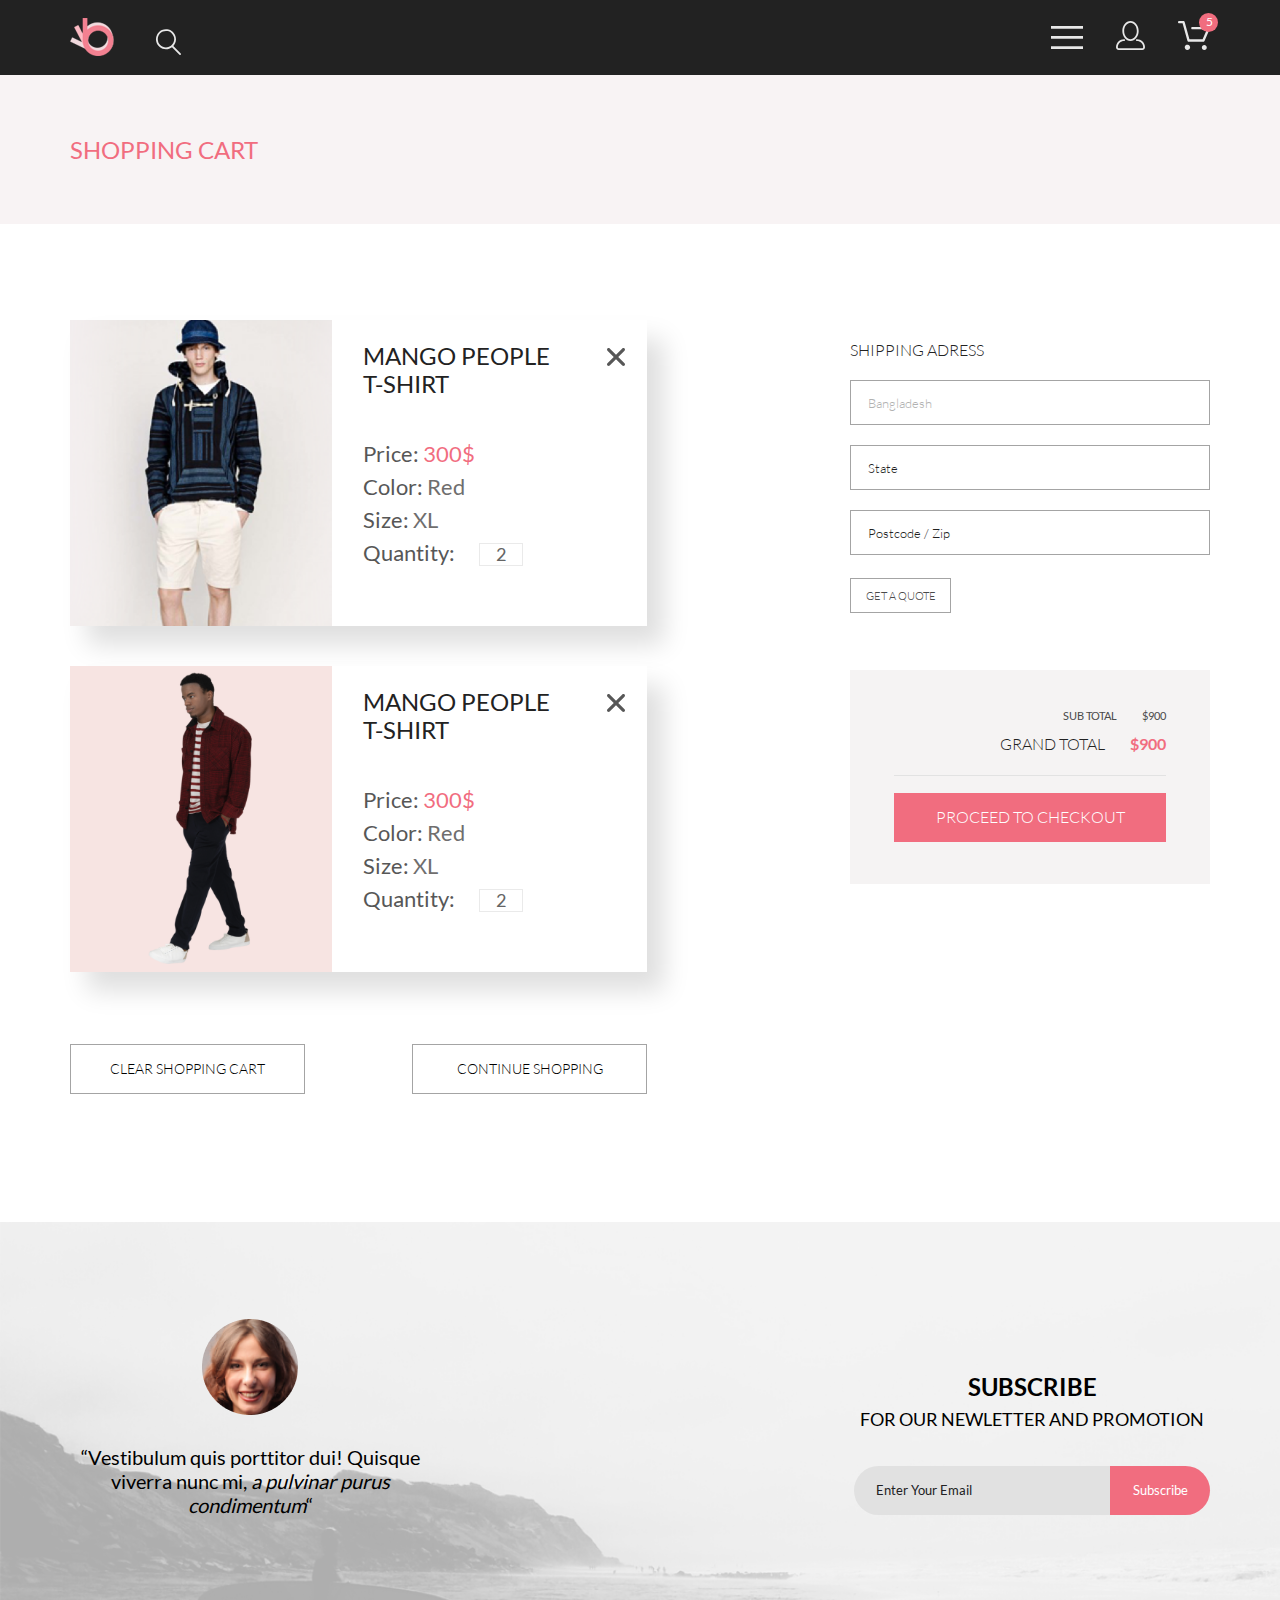
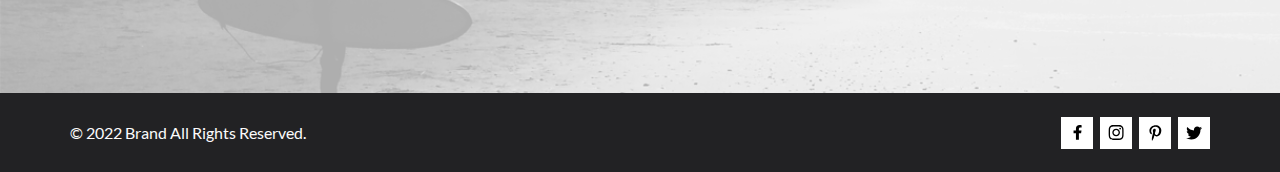
==== commit 8087db6e: "hw table" ====
--- a/cart.html
+++ b/cart.html
@@ -84,16 +84,18 @@
                         </li>
                     </ul>
                 </nav>
-                <img src="styles/img/account.svg" alt="account" class="page-header__account">
+                <a href="registration.html" class="page-header__account">
+                    <img src="styles/img/account.svg" alt="account">
+                </a>
                 <a href="#" class="page-header__shopping-cart">
-                    <img src="styles/img/shop-cart.svg" alt="shopping cart" class="">
+                    <img src="styles/img/shop-cart.svg" alt="shopping cart">
                 </a>
             </div>
         </div>
     </header>
 
     <main class="page-main">
-        <section class="page-top">
+        <section class="page-top  page-top__title-only">
             <div class="center-container">
                 <h1 class="page-top__title">Shopping cart</h1>
             </div>
--- a/styles/style.css
+++ b/styles/style.css
@@ -191,6 +191,7 @@
   margin-left: 21px;
   font-size: 14px;
   color: #6F6E6E;
+  transition: color 0.5s;
 }
 .sub-nav__link:hover {
   color: #f16d7f;
@@ -434,6 +435,7 @@
   color: #F26376;
   border: 1px solid #ff6a6a;
   background-color: transparent;
+  transition: background-color 0.3s, color 0.3s;
 }
 .catalog__button:hover {
   background-color: #ff6a6a;
@@ -443,12 +445,14 @@
 .catalog-card {
   position: relative;
   background-color: #f8f8f8;
+  max-width: 360px;
 }
 .catalog-card:hover .catalog-card__img::before {
   visibility: visible;
+  opacity: 1;
 }
 .catalog-card:hover .catalog-card__img-button {
-  visibility: visible;
+  opacity: 1;
 }
 .catalog-card__img {
   position: relative;
@@ -457,17 +461,18 @@
 .catalog-card__img::before {
   content: "";
   position: absolute;
-  visibility: hidden;
+  opacity: 0;
   width: 100%;
   height: 100%;
   background-color: rgba(58, 56, 56, 0.86);
+  transition: opacity 0.5s;
 }
 .catalog-card__img-item {
   max-width: 100%;
 }
 .catalog-card__img-button {
   position: absolute;
-  visibility: hidden;
+  opacity: 0;
   display: flex;
   align-items: center;
   gap: 11px;
@@ -480,6 +485,10 @@
   background: transparent;
   border: 1px solid #fff;
   cursor: pointer;
+  transition: opacity 0.5s, background-color 0.5s;
+}
+.catalog-card__img-button:hover {
+  background-color: rgba(164, 164, 164, 0.5);
 }
 .catalog-card__img-button img {
   width: 26px;
@@ -690,6 +699,7 @@
   border: none;
   border-radius: 0 50px 50px 0;
   background-color: #f16d7f;
+  transition: background-color 0.5s;
   cursor: pointer;
 }
 @media (max-width: 767px) {
@@ -748,6 +758,10 @@
   width: 32px;
   height: 32px;
   background-color: #fff;
+  transition: all 0.5s;
+}
+.social-link svg path {
+  transition: all 0.5s;
 }
 .social-link:hover {
   background-color: #f16d7f;
@@ -792,10 +806,26 @@
   padding-bottom: 60px;
   background-color: #F8F3F4;
 }
+@media (max-width: 555px) {
+  .page-top {
+    padding-top: 24px;
+    padding-bottom: 46px;
+  }
+}
 .page-top .center-container {
   display: flex;
   justify-content: space-between;
   align-items: center;
+}
+@media (max-width: 555px) {
+  .page-top .center-container {
+    flex-direction: column;
+    gap: 32px;
+  }
+}
+.page-top__title-only {
+  padding-top: 60px;
+  padding-bottom: 60px;
 }
 .page-top__title {
   font-size: 24px;
@@ -829,6 +859,7 @@
   font-size: 14px;
   color: #636363;
   text-transform: uppercase;
+  transition: color 0.5s;
 }
 .breadcrumbs__link:hover {
   color: #f16d7f;
@@ -839,8 +870,9 @@
   border: 1px solid #eaeaea;
 }
 .product-slider .center-container {
+  position: relative;
   max-width: 1600px;
-  position: relative;
+  padding: 0;
 }
 .product-slider__info {
   position: absolute;
@@ -855,12 +887,20 @@
   background-color: #fff;
   border: 1px solid #eaeaea;
 }
+@media (max-width: 1157px) {
+  .product-slider__info {
+    position: static;
+    width: 100%;
+    border-left: none;
+    border-right: none;
+  }
+}
 .product-slider__info-top {
   display: flex;
   flex-direction: column;
   align-items: center;
   padding-bottom: 64px;
-  width: 642px;
+  max-width: 642px;
   border-bottom: 1px solid #eaeaea;
 }
 .product-slider__title, .product-slider__subtitle {
@@ -920,6 +960,7 @@
   font-size: 16px;
   border: 1px solid #ff6a6a;
   background-color: #fff;
+  transition: background-color 0.5s, color 0.5s;
   cursor: pointer;
 }
 .product-slider__button:hover {
@@ -929,12 +970,22 @@
 .product-slider__button:hover svg path {
   fill: #fff;
 }
+.product-slider__button svg path {
+  transition: all 0.5s;
+}
 
 .slider {
   display: flex;
   justify-content: center;
   padding-top: 11px;
   padding-bottom: 42px;
+}
+@media (max-width: 1157px) {
+  .slider {
+    position: relative;
+    padding: 30px 0;
+    max-height: 624px;
+  }
 }
 .slider__left, .slider__right {
   position: absolute;
@@ -948,28 +999,44 @@
   border: none;
   cursor: pointer;
 }
+.slider__left svg path, .slider__right svg path {
+  transition: all 0.5s;
+}
+.slider__left:hover svg path, .slider__right:hover svg path {
+  fill: #f16d7f;
+}
 .slider__left {
   padding-right: 5px;
   left: 0;
 }
-.slider__left:hover svg path {
-  fill: #f16d7f;
+@media (max-width: 1157px) {
+  .slider__img {
+    max-height: 565px;
+  }
 }
 .slider__right {
   padding-left: 5px;
   right: 0;
 }
-.slider__right:hover svg path {
-  fill: #f16d7f;
-}
 
 .product-catalog {
   padding-top: 665px;
   padding-bottom: 128px;
 }
+@media (max-width: 1157px) {
+  .product-catalog {
+    padding-top: 128px;
+  }
+}
 .product-catalog .center-container {
   display: flex;
+  justify-content: center;
   gap: 30px;
+}
+@media (max-width: 1216px) {
+  .product-catalog .center-container .catalog-card:last-child {
+    display: none;
+  }
 }
 
 .product-details {
@@ -992,10 +1059,20 @@
   color: #6F6E6E;
   font-size: 14px;
   text-transform: uppercase;
+  transition: color 0.5s;
   cursor: pointer;
+}
+.product-details__summary:hover {
+  color: #f16d7f;
+}
+.product-details__summary:hover svg path {
+  fill: #f16d7f;
 }
 .product-details__summary svg {
   margin-top: 2px;
+}
+.product-details__summary svg path {
+  transition: all 0.5s;
 }
 .product-details__info {
   position: absolute;
@@ -1014,6 +1091,10 @@
   color: #6F6E6E;
   font-size: 14px;
   text-transform: uppercase;
+  transition: color 0.5s;
+}
+.product-details__info-item:hover {
+  color: #f16d7f;
 }
 .product-details__info-item label {
   padding-left: 7px;
@@ -1043,12 +1124,23 @@
   display: flex;
   gap: 30px;
 }
+@media (max-width: 1188px) {
+  .main-catalog__filter-sort {
+    justify-content: center;
+  }
+}
 .main-catalog__items {
   display: grid;
-  grid-template-columns: repeat(3, 1fr);
-  grid-template-rows: repeat(3, 1fr);
+  grid-template-columns: repeat(auto-fit, minmax(300px, 360px));
+  grid-template-rows: repeat(auto-fit, minmax(580px, 1fr));
+  justify-content: center;
   gap: 30px;
   margin-bottom: 48px;
+}
+@media (max-width: 1216px) {
+  .main-catalog__items {
+    gap: 16px;
+  }
 }
 
 .filter {
@@ -1097,7 +1189,11 @@
   font-size: 14px;
   border-bottom: 1px solid #EBEBEB;
   border-left: 5px solid #f16d7f;
+  transition: color 0.5s;
   cursor: pointer;
+}
+.filter__subtitle:hover {
+  color: #f16d7f;
 }
 .filter__options-content {
   display: flex;
@@ -1109,6 +1205,7 @@
 .filter__link {
   font-size: 14px;
   color: #6F6E6E;
+  transition: color 0.5s;
 }
 .filter__link:hover {
   color: #f16d7f;
@@ -1118,6 +1215,12 @@
   display: flex;
   gap: 28px;
   margin-top: 13px;
+  min-width: 360px;
+}
+@media (max-width: 1188px) {
+  .sort {
+    justify-content: end;
+  }
 }
 .sort__item {
   position: relative;
@@ -1136,10 +1239,18 @@
   color: #6F6E6E;
   font-size: 14px;
   text-transform: uppercase;
+  transition: color 0.5s;
   cursor: pointer;
 }
-.sort__summary svg {
+.sort__summary:hover {
+  color: #f16d7f;
+}
+.sort__summary:hover svg path {
+  fill: #f16d7f;
+}
+.sort__summary svg path {
   margin-top: 2px;
+  transition: all 0.5s;
 }
 .sort__info {
   position: absolute;
@@ -1158,6 +1269,10 @@
   color: #6F6E6E;
   font-size: 14px;
   text-transform: uppercase;
+  transition: color 0.5s;
+}
+.sort__info-item:hover {
+  color: #f16d7f;
 }
 .sort__info-item label {
   padding-left: 7px;
@@ -1204,6 +1319,7 @@
   font-weight: 300;
   color: #C4C4C4;
   line-height: 19px;
+  transition: color 0.5s;
 }
 .pagination__link:hover {
   color: #f16d7f;
@@ -1233,12 +1349,24 @@
   display: flex;
   justify-content: space-between;
 }
+@media (max-width: 1121px) {
+  .cart__content {
+    flex-direction: column;
+    gap: 64px;
+  }
+}
 .cart__content-left {
   display: flex;
   flex-direction: column;
   gap: 72px;
   max-width: 652px;
 }
+@media (max-width: 1121px) {
+  .cart__content-left {
+    width: 100%;
+    margin: 0 auto;
+  }
+}
 .cart__cards {
   display: flex;
   flex-direction: column;
@@ -1247,6 +1375,12 @@
 .cart__buttons {
   display: flex;
   justify-content: space-between;
+}
+@media (max-width: 1121px) {
+  .cart__buttons {
+    justify-content: center;
+    gap: 48px;
+  }
 }
 .cart__button {
   width: 235px;
@@ -1257,6 +1391,7 @@
   text-transform: uppercase;
   border: 1px solid #A4A4A4;
   background-color: #fff;
+  transition: color 0.5s, background-color 0.5s;
   cursor: pointer;
 }
 .cart__button:hover {
@@ -1268,16 +1403,24 @@
   flex-direction: column;
   gap: 57px;
 }
+@media (max-width: 1121px) {
+  .cart__content-right {
+    flex-direction: row;
+    justify-content: space-between;
+    gap: 15px;
+  }
+}
 
 .cart-card {
   position: relative;
   display: flex;
+  max-width: 100%;
   max-height: 306px;
   background-color: #fff;
   box-shadow: 17px 19px 24px 0 rgba(0, 0, 0, 0.13);
 }
 .cart-card__img {
-  height: 100%;
+  max-height: 306px;
 }
 .cart-card__content {
   display: flex;
@@ -1334,6 +1477,9 @@
 .cart-card__close:hover svg path {
   fill: #f16d7f;
 }
+.cart-card__close svg path {
+  transition: all 0.5s;
+}
 
 .cart-form {
   display: flex;
@@ -1380,6 +1526,7 @@
   text-transform: uppercase;
   background-color: #fff;
   border: 1px solid #A4A4A4;
+  transition: color 0.5s, background-color 0.5s;
   cursor: pointer;
 }
 .cart-form__button:hover {
@@ -1392,7 +1539,14 @@
   flex-direction: column;
   gap: 17px;
   padding: 39px 44px 42px;
+  min-width: 360px;
+  max-height: 214px;
   background-color: #F5F3F3;
+}
+@media (max-width: 1121px) {
+  .cart-checkout {
+    margin-top: 59px;
+  }
 }
 .cart-checkout__text {
   display: flex;
@@ -1434,8 +1588,124 @@
   color: #fff;
   background-color: #f16d7f;
   border: none;
+  transition: background-color 0.5s;
   cursor: pointer;
 }
 .cart-checkout__button:hover {
   background-color: #ff6a6a;
+}
+
+.registration {
+  padding-top: 64px;
+  padding-bottom: 96px;
+}
+.registration .center-container {
+  display: flex;
+  justify-content: space-between;
+}
+@media (max-width: 1130px) {
+  .registration .center-container {
+    gap: 22px;
+  }
+}
+.registration__advantages {
+  display: flex;
+  flex-direction: column;
+  gap: 22px;
+  max-width: 652px;
+}
+.registration__title, .registration__text, .registration__item {
+  font-weight: 300;
+  font-size: 24px;
+}
+.registration__title {
+  text-transform: uppercase;
+}
+.registration__list {
+  display: flex;
+  flex-direction: column;
+  gap: 16px;
+  list-style-type: none;
+}
+.registration__item {
+  position: relative;
+  padding-left: 33px;
+}
+.registration__item::before {
+  position: absolute;
+  content: url("data:image/svg+xml; utf8, <svg width='20' height='16' viewBox='0 0 20 16' fill='none' xmlns='http://www.w3.org/2000/svg'> <path d='M19.8035 0H18.0904C17.8502 0 17.6222 0.111827 17.4752 0.303176L7.3702 13.2826L2.52481 7.05754C2.45151 6.96318 2.35808 6.88688 2.25153 6.83438C2.14499 6.78187 2.0281 6.75451 1.90963 6.75437H0.196467C0.032258 6.75437 -0.0584248 6.94572 0.0420614 7.07494L6.75503 15.6981C7.06874 16.1006 7.67166 16.1006 7.98782 15.6981L19.9579 0.318087C20.0584 0.191349 19.9677 0 19.8035 0Z' fill='black' /> </svg> ");
+  top: 0;
+  left: 0;
+}
+
+.registration-form {
+  max-width: 360px;
+}
+.registration-form__name {
+  display: flex;
+  flex-direction: column;
+  gap: 20px;
+  margin-bottom: 31px;
+}
+.registration-form__title {
+  font-weight: 300;
+  font-size: 16px;
+  color: #222;
+}
+.registration-form__input {
+  width: 360px;
+  min-height: 45px;
+  padding: 0 17px;
+  font-weight: 300;
+  font-size: 13px;
+  border: 1px solid #a4a4a4;
+}
+.registration-form__input::-moz-placeholder {
+  color: #b1b1b1;
+}
+.registration-form__input::placeholder {
+  color: #b1b1b1;
+}
+.registration-form__gender {
+  display: flex;
+  gap: 20px;
+  margin-bottom: 33px;
+}
+.registration-form__gender-item {
+  display: flex;
+}
+.registration-form__gender-item label {
+  padding-left: 10px;
+  font-weight: 300;
+  font-size: 11px;
+}
+.registration-form__details {
+  display: flex;
+  flex-direction: column;
+  gap: 20px;
+  margin-bottom: 39px;
+}
+.registration-form__warning {
+  margin-top: -5px;
+  font-weight: 300;
+  font-size: 13px;
+  line-height: 15px;
+  color: #b1b1b1;
+}
+.registration-form__button {
+  display: flex;
+  justify-content: center;
+  align-items: center;
+  gap: 20px;
+  min-width: 167px;
+  min-height: 50px;
+  text-transform: uppercase;
+  color: #fff;
+  background-color: #f16d7f;
+  border: none;
+  transition: background-color 0.5s;
+  cursor: pointer;
+}
+.registration-form__button:hover {
+  background-color: #ff6a6a;
 }/*# sourceMappingURL=style.css.map */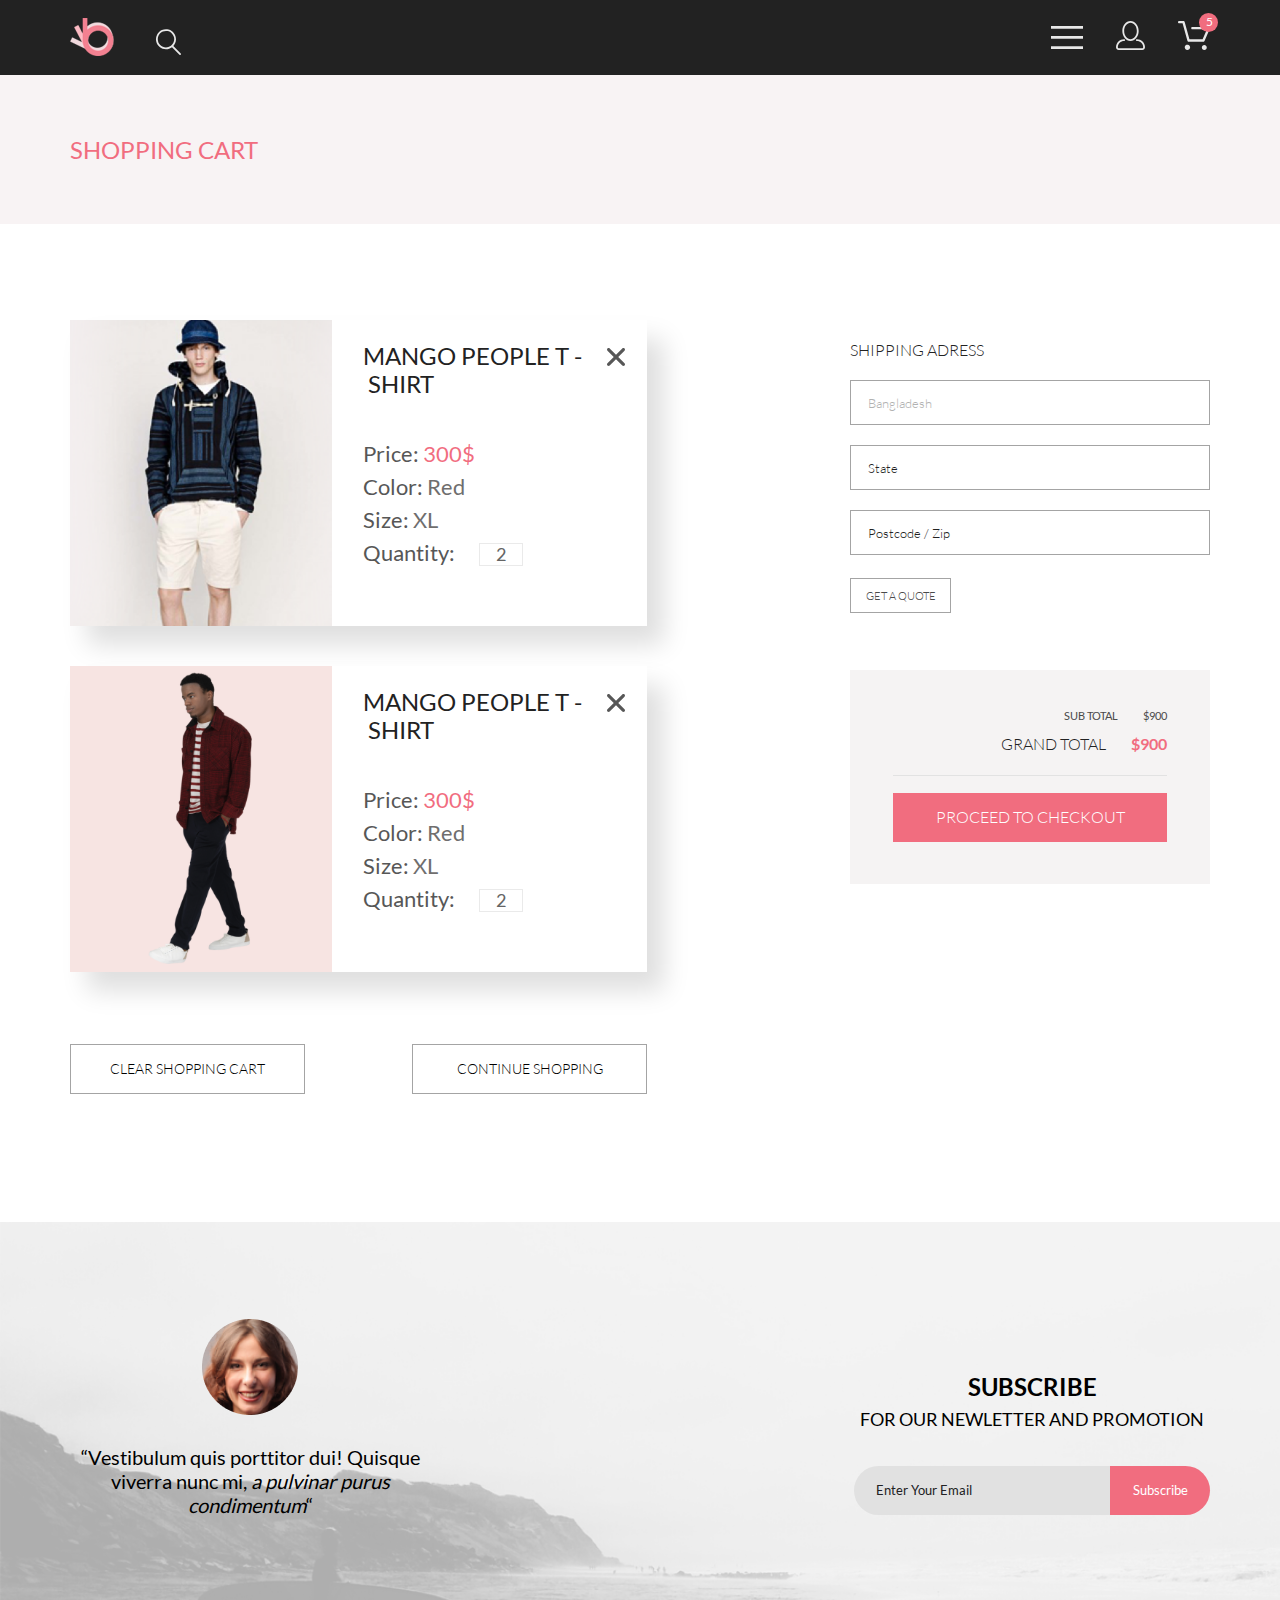
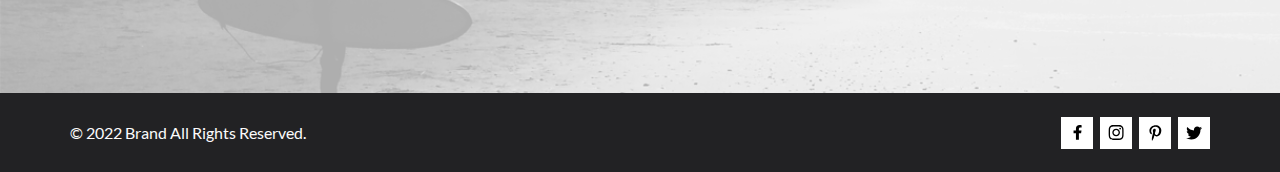
==== commit 85a5b7db: "mobile + validator" ====
--- a/cart.html
+++ b/cart.html
@@ -109,7 +109,7 @@
                             <article class="cart-card">
                                 <img src="styles/img/catalog-card3.png" alt="product image" class="cart-card__img">
                                 <div class="cart-card__content">
-                                    <h3 class="cart-card__title">Mango people <nobr>t-shirt</nobr>
+                                    <h3 class="cart-card__title">Mango people t&nbsp;-&nbsp;shirt
                                     </h3>
                                     <div class="cart-card__details">
                                         <p class="cart-card__detail">Price: <span
@@ -134,7 +134,7 @@
                             <article class="cart-card">
                                 <img src="styles/img/catalog-card7.png" alt="product image" class="cart-card__img">
                                 <div class="cart-card__content">
-                                    <h3 class="cart-card__title">Mango people <nobr>t-shirt</nobr>
+                                    <h3 class="cart-card__title">Mango people t&nbsp;-&nbsp;shirt
                                     </h3>
                                     <div class="cart-card__details">
                                         <p class="cart-card__detail">Price: <span
--- a/styles/style.css
+++ b/styles/style.css
@@ -895,13 +895,44 @@
     border-right: none;
   }
 }
+@media (max-width: 619px) {
+  .product-slider__info {
+    padding-right: 24px;
+    padding-left: 24px;
+  }
+}
+@media (max-width: 399px) {
+  .product-slider__info {
+    padding-right: 14px;
+    padding-left: 14px;
+  }
+}
 .product-slider__info-top {
   display: flex;
   flex-direction: column;
   align-items: center;
   padding-bottom: 64px;
   max-width: 642px;
-  border-bottom: 1px solid #eaeaea;
+}
+@media (max-width: 619px) {
+  .product-slider__info-top {
+    padding-bottom: 31px;
+  }
+}
+.product-slider__info-line {
+  height: 1px;
+  width: 640px;
+  background-color: #eaeaea;
+}
+@media (max-width: 679px) {
+  .product-slider__info-line {
+    width: 440px;
+  }
+}
+@media (max-width: 489px) {
+  .product-slider__info-line {
+    width: 175px;
+  }
 }
 .product-slider__title, .product-slider__subtitle {
   text-transform: uppercase;
@@ -927,6 +958,11 @@
   font-size: 18px;
   color: #4d4d4d;
 }
+@media (max-width: 619px) {
+  .product-slider__subtitle {
+    margin-bottom: 31px;
+  }
+}
 .product-slider__text {
   margin-bottom: 32px;
   max-width: 554px;
@@ -949,6 +985,12 @@
   padding-top: 64px;
   max-width: 380px;
 }
+@media (max-width: 619px) {
+  .product-slider__info-bottom {
+    gap: 64px;
+    padding-top: 48px;
+  }
+}
 .product-slider__button {
   display: flex;
   gap: 23px;
@@ -987,6 +1029,11 @@
     max-height: 624px;
   }
 }
+@media (max-width: 555px) {
+  .slider {
+    padding: 85px 0;
+  }
+}
 .slider__left, .slider__right {
   position: absolute;
   display: flex;
@@ -1014,6 +1061,11 @@
     max-height: 565px;
   }
 }
+@media (max-width: 555px) {
+  .slider__img {
+    max-width: 300px;
+  }
+}
 .slider__right {
   padding-left: 5px;
   right: 0;
@@ -1028,20 +1080,54 @@
     padding-top: 128px;
   }
 }
+@media (max-width: 649px) {
+  .product-catalog {
+    padding-top: 64px;
+    padding-bottom: 64px;
+  }
+}
 .product-catalog .center-container {
   display: flex;
   justify-content: center;
   gap: 30px;
+}
+@media (max-width: 1216px) {
+  .product-catalog .center-container {
+    flex-direction: row-reverse;
+  }
+}
+@media (max-width: 649px) {
+  .product-catalog .center-container {
+    flex-direction: column;
+    align-items: center;
+    padding-right: 14px;
+    padding-left: 14px;
+  }
+}
+@media (max-width: 649px) {
+  .product-catalog .center-container .catalog-card:nth-child(2) {
+    display: none;
+  }
 }
 @media (max-width: 1216px) {
   .product-catalog .center-container .catalog-card:last-child {
     display: none;
   }
 }
+@media (max-width: 649px) {
+  .product-catalog .center-container .catalog-card:last-child {
+    display: block;
+  }
+}
 
 .product-details {
   display: flex;
   gap: 23px;
+}
+@media (max-width: 349px) {
+  .product-details {
+    gap: 10px;
+  }
 }
 .product-details__item {
   position: relative;
@@ -1061,6 +1147,11 @@
   text-transform: uppercase;
   transition: color 0.5s;
   cursor: pointer;
+}
+@media (max-width: 619px) {
+  .product-details__summary {
+    font-size: 10px;
+  }
 }
 .product-details__summary:hover {
   color: #f16d7f;
@@ -1120,6 +1211,12 @@
   padding-top: 38px;
   padding-bottom: 96px;
 }
+@media (max-width: 649px) {
+  .main-catalog .center-container {
+    padding-right: 8px;
+    padding-left: 8px;
+  }
+}
 .main-catalog__filter-sort {
   display: flex;
   gap: 30px;
@@ -1127,6 +1224,8 @@
 @media (max-width: 1188px) {
   .main-catalog__filter-sort {
     justify-content: center;
+    max-width: 736px;
+    margin: 0 auto;
   }
 }
 .main-catalog__items {
@@ -1155,8 +1254,24 @@
   background-color: #fff;
   z-index: 5;
 }
+@media (max-width: 1188px) {
+  .filter__details {
+    padding-left: 0;
+  }
+}
+@media (max-width: 479px) {
+  .filter__details {
+    width: 270px;
+  }
+}
 .filter__details[open] {
   box-shadow: 6px 4px 35px 0 rgba(0, 0, 0, 0.21);
+  z-index: 10;
+}
+@media (max-width: 1188px) {
+  .filter__details[open] {
+    padding-left: 7px;
+  }
 }
 .filter__details[open] .filter__title {
   color: #f16d7f;
@@ -1173,6 +1288,15 @@
   font-weight: 600;
   font-size: 14px;
   cursor: pointer;
+}
+@media (max-width: 479px) {
+  .filter__title span {
+    display: none;
+  }
+  .filter__title svg {
+    width: 37px;
+    height: 25px;
+  }
 }
 .filter__content {
   display: flex;
@@ -1216,12 +1340,24 @@
   gap: 28px;
   margin-top: 13px;
   min-width: 360px;
+  z-index: 5;
 }
 @media (max-width: 1188px) {
   .sort {
     justify-content: end;
   }
 }
+@media (max-width: 479px) {
+  .sort {
+    gap: 23px;
+    min-width: 260px;
+  }
+}
+@media (max-width: 349px) {
+  .sort {
+    gap: 15px;
+  }
+}
 .sort__item {
   position: relative;
   z-index: 5;
@@ -1241,6 +1377,11 @@
   text-transform: uppercase;
   transition: color 0.5s;
   cursor: pointer;
+}
+@media (max-width: 479px) {
+  .sort__summary {
+    font-size: 12px;
+  }
 }
 .sort__summary:hover {
   color: #f16d7f;
@@ -1345,6 +1486,18 @@
   padding-top: 96px;
   padding-bottom: 128px;
 }
+@media (max-width: 599px) {
+  .cart {
+    padding-top: 39px;
+    padding-bottom: 96px;
+  }
+}
+@media (max-width: 599px) {
+  .cart .center-container {
+    padding-right: 9px;
+    padding-left: 9px;
+  }
+}
 .cart__content {
   display: flex;
   justify-content: space-between;
@@ -1367,6 +1520,11 @@
     margin: 0 auto;
   }
 }
+@media (max-width: 599px) {
+  .cart__content-left {
+    gap: 30px;
+  }
+}
 .cart__cards {
   display: flex;
   flex-direction: column;
@@ -1380,6 +1538,17 @@
   .cart__buttons {
     justify-content: center;
     gap: 48px;
+  }
+}
+@media (max-width: 599px) {
+  .cart__buttons {
+    gap: 9px;
+  }
+}
+@media (max-width: 374px) {
+  .cart__buttons {
+    flex-direction: column;
+    align-items: center;
   }
 }
 .cart__button {
@@ -1394,6 +1563,12 @@
   transition: color 0.5s, background-color 0.5s;
   cursor: pointer;
 }
+@media (max-width: 599px) {
+  .cart__button {
+    font-size: 12px;
+    text-transform: none;
+  }
+}
 .cart__button:hover {
   color: #fff;
   background-color: #A4A4A4;
@@ -1410,6 +1585,11 @@
     gap: 15px;
   }
 }
+@media (max-width: 599px) {
+  .cart__content-right {
+    flex-direction: column;
+  }
+}
 
 .cart-card {
   position: relative;
@@ -1419,8 +1599,18 @@
   background-color: #fff;
   box-shadow: 17px 19px 24px 0 rgba(0, 0, 0, 0.13);
 }
+@media (max-width: 599px) {
+  .cart-card {
+    box-shadow: 8px 8px 21px 0 rgba(0, 0, 0, 0.13);
+  }
+}
 .cart-card__img {
   max-height: 306px;
+}
+@media (max-width: 599px) {
+  .cart-card__img {
+    max-height: 188px;
+  }
 }
 .cart-card__content {
   display: flex;
@@ -1429,6 +1619,19 @@
   padding-top: 22px;
   padding-right: 22px;
   padding-left: 31px;
+}
+@media (max-width: 599px) {
+  .cart-card__content {
+    gap: 25px;
+    padding-top: 13px;
+    padding-right: 25px;
+    padding-left: 17px;
+  }
+}
+@media (max-width: 373px) {
+  .cart-card__content {
+    padding-left: 5px;
+  }
 }
 .cart-card__title {
   max-width: 262px;
@@ -1438,14 +1641,31 @@
   color: #222;
   text-transform: uppercase;
 }
+@media (max-width: 599px) {
+  .cart-card__title {
+    font-size: 16px;
+    line-height: 19px;
+  }
+}
 .cart-card__details {
   display: flex;
   flex-direction: column;
   gap: 6px;
+}
+@media (max-width: 599px) {
+  .cart-card__details {
+    gap: 3px;
+  }
 }
 .cart-card__detail {
   font-size: 22px;
   color: #575757;
+}
+@media (max-width: 599px) {
+  .cart-card__detail {
+    gap: 3px;
+    font-size: 14px;
+  }
 }
 .cart-card__detail--price {
   color: #f16d7f;
@@ -1462,6 +1682,19 @@
   color: #656565;
   border: 1px solid #EAEAEA;
 }
+@media (max-width: 599px) {
+  .cart-card__detail-input {
+    margin-left: 15px;
+    width: 24px;
+    height: 15px;
+    font-size: 10px;
+  }
+}
+@media (max-width: 340px) {
+  .cart-card__detail-input {
+    margin-left: 5px;
+  }
+}
 .cart-card__detail-input::-webkit-outer-spin-button, .cart-card__detail-input::-webkit-inner-spin-button {
   -webkit-appearance: none;
   margin: 0;
@@ -1474,6 +1707,16 @@
   border: none;
   cursor: pointer;
 }
+@media (max-width: 599px) {
+  .cart-card__close {
+    top: 15px;
+    right: 12px;
+  }
+  .cart-card__close svg {
+    width: 10px;
+    height: 10px;
+  }
+}
 .cart-card__close:hover svg path {
   fill: #f16d7f;
 }
@@ -1487,6 +1730,11 @@
   gap: 20px;
   padding-top: 21px;
   width: 360px;
+}
+@media (max-width: 599px) {
+  .cart-form {
+    width: 100%;
+  }
 }
 .cart-form__title {
   font-weight: 300;
@@ -1529,6 +1777,11 @@
   transition: color 0.5s, background-color 0.5s;
   cursor: pointer;
 }
+@media (max-width: 599px) {
+  .cart-form__button {
+    text-transform: none;
+  }
+}
 .cart-form__button:hover {
   color: #fff;
   background-color: #A4A4A4;
@@ -1538,7 +1791,7 @@
   display: flex;
   flex-direction: column;
   gap: 17px;
-  padding: 39px 44px 42px;
+  padding: 39px 43px 42px;
   min-width: 360px;
   max-height: 214px;
   background-color: #F5F3F3;
@@ -1546,6 +1799,12 @@
 @media (max-width: 1121px) {
   .cart-checkout {
     margin-top: 59px;
+  }
+}
+@media (max-width: 599px) {
+  .cart-checkout {
+    padding: 39px 20px 42px;
+    min-width: 100%;
   }
 }
 .cart-checkout__text {
@@ -1602,10 +1861,12 @@
 .registration .center-container {
   display: flex;
   justify-content: space-between;
-}
-@media (max-width: 1130px) {
+  gap: 22px;
+}
+@media (max-width: 634px) {
   .registration .center-container {
-    gap: 22px;
+    flex-direction: column;
+    gap: 40px;
   }
 }
 .registration__advantages {
@@ -1639,7 +1900,17 @@
 }
 
 .registration-form {
-  max-width: 360px;
+  width: 360px;
+}
+@media (max-width: 700px) {
+  .registration-form {
+    width: 300px;
+  }
+}
+@media (max-width: 634px) {
+  .registration-form {
+    width: 100%;
+  }
 }
 .registration-form__name {
   display: flex;
@@ -1660,6 +1931,16 @@
   font-size: 13px;
   border: 1px solid #a4a4a4;
 }
+@media (max-width: 700px) {
+  .registration-form__input {
+    width: 300px;
+  }
+}
+@media (max-width: 634px) {
+  .registration-form__input {
+    width: 100%;
+  }
+}
 .registration-form__input::-moz-placeholder {
   color: #b1b1b1;
 }
